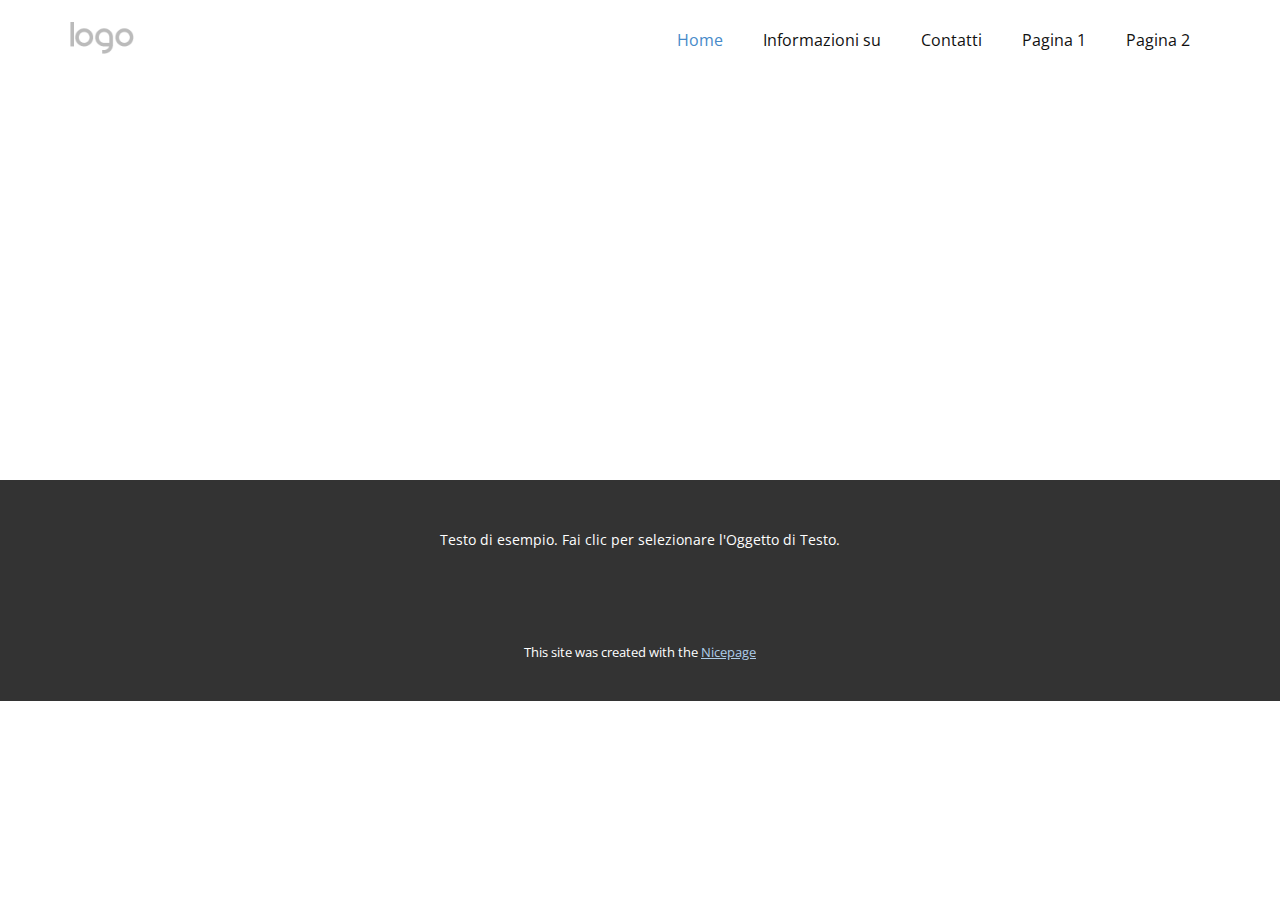
==== index.html @ a72266fc "Add files via upload" ====
<!DOCTYPE html>
<html style="font-size: 16px;" lang="it"><head>
    <meta name="viewport" content="width=device-width, initial-scale=1.0">
    <meta charset="utf-8">
    <meta name="keywords" content="">
    <meta name="description" content="">
    <title>Home</title>
    <link rel="stylesheet" href="nicepage.css" media="screen">
<link rel="stylesheet" href="index.css" media="screen">
    <script class="u-script" type="text/javascript" src="jquery.js" defer=""></script>
    <script class="u-script" type="text/javascript" src="nicepage.js" defer=""></script>
    <meta name="generator" content="Nicepage 7.2.3, nicepage.com">
    
    
    
    <link id="u-theme-google-font" rel="stylesheet" href="https://fonts.googleapis.com/css?family=Roboto:100,100i,300,300i,400,400i,500,500i,700,700i,900,900i|Open+Sans:300,300i,400,400i,500,500i,600,600i,700,700i,800,800i">
    <script type="application/ld+json">{
		"@context": "http://schema.org",
		"@type": "Organization",
		"name": "",
		"logo": "images/default-logo.png"
}</script>
    <meta name="theme-color" content="#478ac9">
    <meta property="og:title" content="Home">
    <meta property="og:type" content="website">
  <meta data-intl-tel-input-cdn-path="intlTelInput/"></head>
  <body data-home-page="Home.html" data-home-page-title="Home" data-path-to-root="./" data-include-products="false" class="u-body u-xl-mode" data-lang="it"><header class="u-clearfix u-header u-header" id="sec-5bb7"><div class="u-clearfix u-sheet u-valign-middle u-sheet-1">
        <a href="#" class="u-image u-logo u-image-1">
          <img src="images/default-logo.png" class="u-logo-image u-logo-image-1">
        </a>
        <nav class="u-menu u-menu-one-level u-offcanvas u-menu-1">
          <div class="menu-collapse" style="font-size: 1rem; letter-spacing: 0px;">
            <a class="u-button-style u-custom-left-right-menu-spacing u-custom-padding-bottom u-custom-top-bottom-menu-spacing u-hamburger-link u-nav-link u-text-active-palette-1-base u-text-hover-palette-2-base" href="#">
              <svg class="u-svg-link" viewBox="0 0 24 24"><use xlink:href="#menu-hamburger"></use></svg>
              <svg class="u-svg-content" version="1.1" id="menu-hamburger" viewBox="0 0 16 16" x="0px" y="0px" xmlns:xlink="http://www.w3.org/1999/xlink" xmlns="http://www.w3.org/2000/svg"><g><rect y="1" width="16" height="2"></rect><rect y="7" width="16" height="2"></rect><rect y="13" width="16" height="2"></rect>
</g></svg>
            </a>
          </div>
          <div class="u-nav-container">
            <ul class="u-nav u-unstyled u-nav-1"><li class="u-nav-item"><a class="u-button-style u-nav-link u-text-active-palette-1-base u-text-hover-palette-2-base" href="./" style="padding: 10px 20px;">Home</a>
</li><li class="u-nav-item"><a class="u-button-style u-nav-link u-text-active-palette-1-base u-text-hover-palette-2-base" href="Informazioni-su.html" style="padding: 10px 20px;">Informazioni su</a>
</li><li class="u-nav-item"><a class="u-button-style u-nav-link u-text-active-palette-1-base u-text-hover-palette-2-base" href="Contatti.html" style="padding: 10px 20px;">Contatti</a>
</li><li class="u-nav-item"><a class="u-button-style u-nav-link u-text-active-palette-1-base u-text-hover-palette-2-base" href="Pagina-1.html" style="padding: 10px 20px;">Pagina 1</a>
</li><li class="u-nav-item"><a class="u-button-style u-nav-link u-text-active-palette-1-base u-text-hover-palette-2-base" href="Pagina-2.html" style="padding: 10px 20px;">Pagina 2</a>
</li></ul>
          </div>
          <div class="u-nav-container-collapse">
            <div class="u-black u-container-style u-inner-container-layout u-opacity u-opacity-95 u-sidenav">
              <div class="u-inner-container-layout u-sidenav-overflow">
                <div class="u-menu-close"></div>
                <ul class="u-align-center u-nav u-popupmenu-items u-unstyled u-nav-2"><li class="u-nav-item"><a class="u-button-style u-nav-link" href="./">Home</a>
</li><li class="u-nav-item"><a class="u-button-style u-nav-link" href="Informazioni-su.html">Informazioni su</a>
</li><li class="u-nav-item"><a class="u-button-style u-nav-link" href="Contatti.html">Contatti</a>
</li><li class="u-nav-item"><a class="u-button-style u-nav-link" href="Pagina-1.html">Pagina 1</a>
</li><li class="u-nav-item"><a class="u-button-style u-nav-link" href="Pagina-2.html">Pagina 2</a>
</li></ul>
              </div>
            </div>
            <div class="u-black u-menu-overlay u-opacity u-opacity-70"></div>
          </div>
        </nav>
      </div></header>
    <section class="u-clearfix u-section-1" id="sec-253f">
      <div class="u-clearfix u-sheet u-sheet-1"></div>
    </section>
    
    
    
    <footer class="u-align-center u-clearfix u-container-align-center u-footer u-grey-80 u-footer" id="sec-b77b"><div class="u-clearfix u-sheet u-sheet-1">
        <p class="u-small-text u-text u-text-variant u-text-1">Testo di esempio. Fai clic per selezionare l'Oggetto di Testo.</p>
      </div></footer>
    <section class="u-backlink u-clearfix u-grey-80">
      <p class="u-text">
        <span>This site was created with the </span>
        <a class="u-link" href="https://nicepage.com/" target="_blank" rel="nofollow">
          <span>Nicepage</span>
        </a>
      </p>
    </section>
  
</body></html>
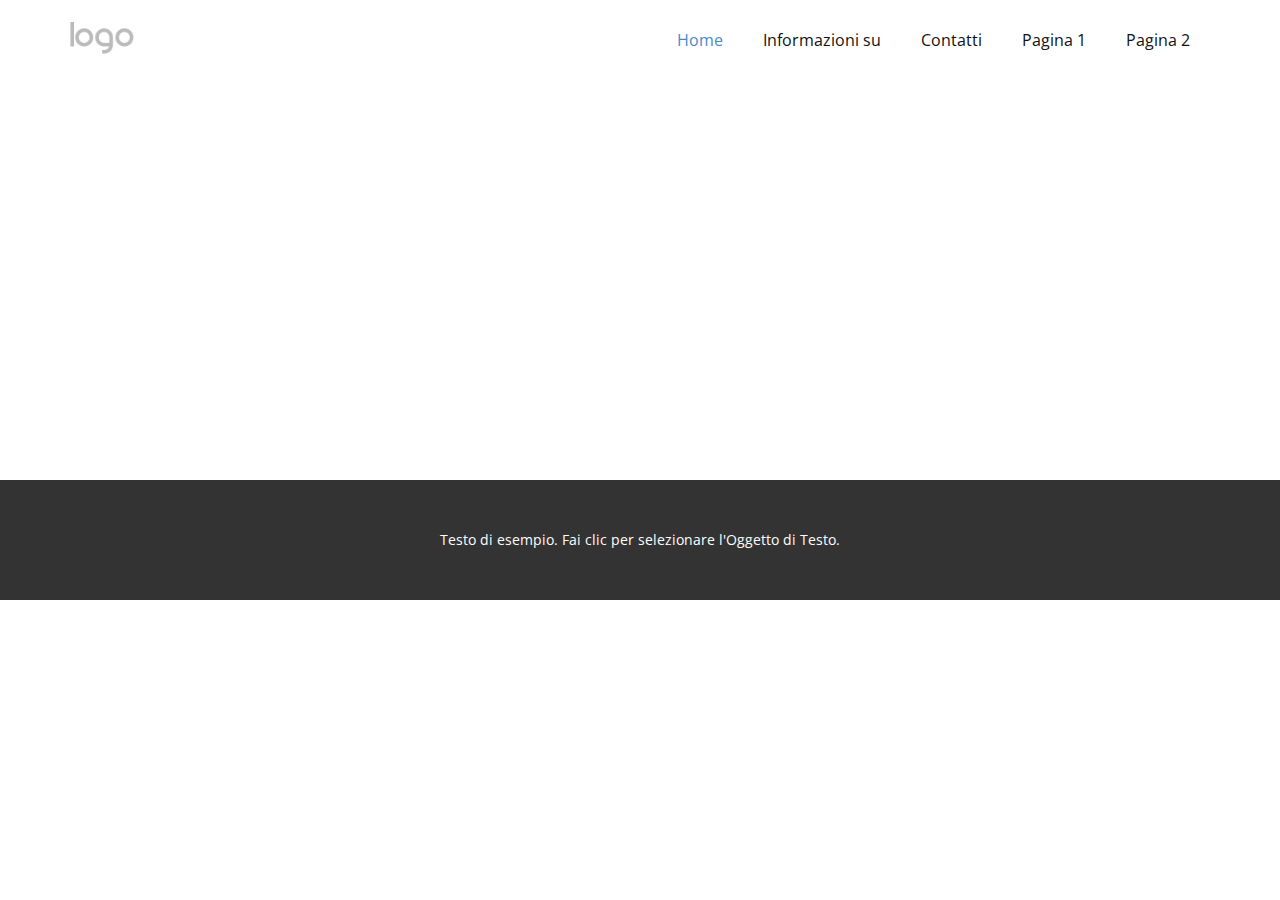
==== commit b6aeb416: "Update index.html" ====
--- a/index.html
+++ b/index.html
@@ -69,13 +69,6 @@
     <footer class="u-align-center u-clearfix u-container-align-center u-footer u-grey-80 u-footer" id="sec-b77b"><div class="u-clearfix u-sheet u-sheet-1">
         <p class="u-small-text u-text u-text-variant u-text-1">Testo di esempio. Fai clic per selezionare l'Oggetto di Testo.</p>
       </div></footer>
-    <section class="u-backlink u-clearfix u-grey-80">
-      <p class="u-text">
-        <span>This site was created with the </span>
-        <a class="u-link" href="https://nicepage.com/" target="_blank" rel="nofollow">
-          <span>Nicepage</span>
-        </a>
-      </p>
-    </section>
+    
   
-</body></html>+</body></html>
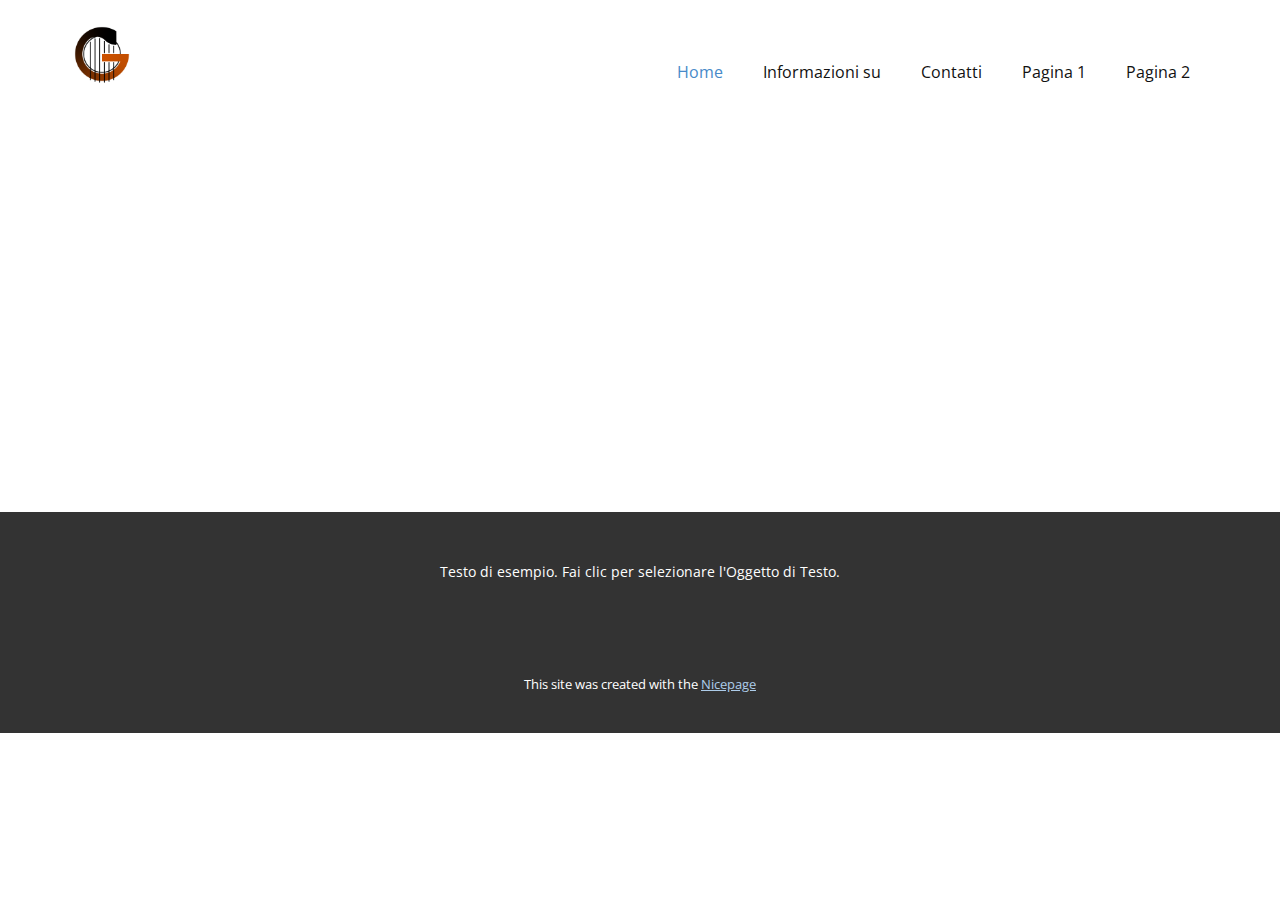
==== commit d2006a49: "Add files via upload" ====
--- a/index.html
+++ b/index.html
@@ -18,15 +18,15 @@
 		"@context": "http://schema.org",
 		"@type": "Organization",
 		"name": "",
-		"logo": "images/default-logo.png"
+		"logo": "images/Logo-2.0-tondo.png"
 }</script>
     <meta name="theme-color" content="#478ac9">
     <meta property="og:title" content="Home">
     <meta property="og:type" content="website">
   <meta data-intl-tel-input-cdn-path="intlTelInput/"></head>
   <body data-home-page="Home.html" data-home-page-title="Home" data-path-to-root="./" data-include-products="false" class="u-body u-xl-mode" data-lang="it"><header class="u-clearfix u-header u-header" id="sec-5bb7"><div class="u-clearfix u-sheet u-valign-middle u-sheet-1">
-        <a href="#" class="u-image u-logo u-image-1">
-          <img src="images/default-logo.png" class="u-logo-image u-logo-image-1">
+        <a href="#" class="u-image u-logo u-image-1" data-image-width="1500" data-image-height="1500">
+          <img src="images/Logo-2.0-tondo.png" class="u-logo-image u-logo-image-1">
         </a>
         <nav class="u-menu u-menu-one-level u-offcanvas u-menu-1">
           <div class="menu-collapse" style="font-size: 1rem; letter-spacing: 0px;">
@@ -69,6 +69,13 @@
     <footer class="u-align-center u-clearfix u-container-align-center u-footer u-grey-80 u-footer" id="sec-b77b"><div class="u-clearfix u-sheet u-sheet-1">
         <p class="u-small-text u-text u-text-variant u-text-1">Testo di esempio. Fai clic per selezionare l'Oggetto di Testo.</p>
       </div></footer>
-    
+    <section class="u-backlink u-clearfix u-grey-80">
+      <p class="u-text">
+        <span>This site was created with the </span>
+        <a class="u-link" href="https://nicepage.com/" target="_blank" rel="nofollow">
+          <span>Nicepage</span>
+        </a>
+      </p>
+    </section>
   
-</body></html>
+</body></html>--- a/nicepage.css
+++ b/nicepage.css
@@ -44250,7 +44250,7 @@
 
 .u-header .u-image-1 {
   width: 64px;
-  height: 32px;
+  height: 64px;
   margin: 22px auto 0 0;
 }
 
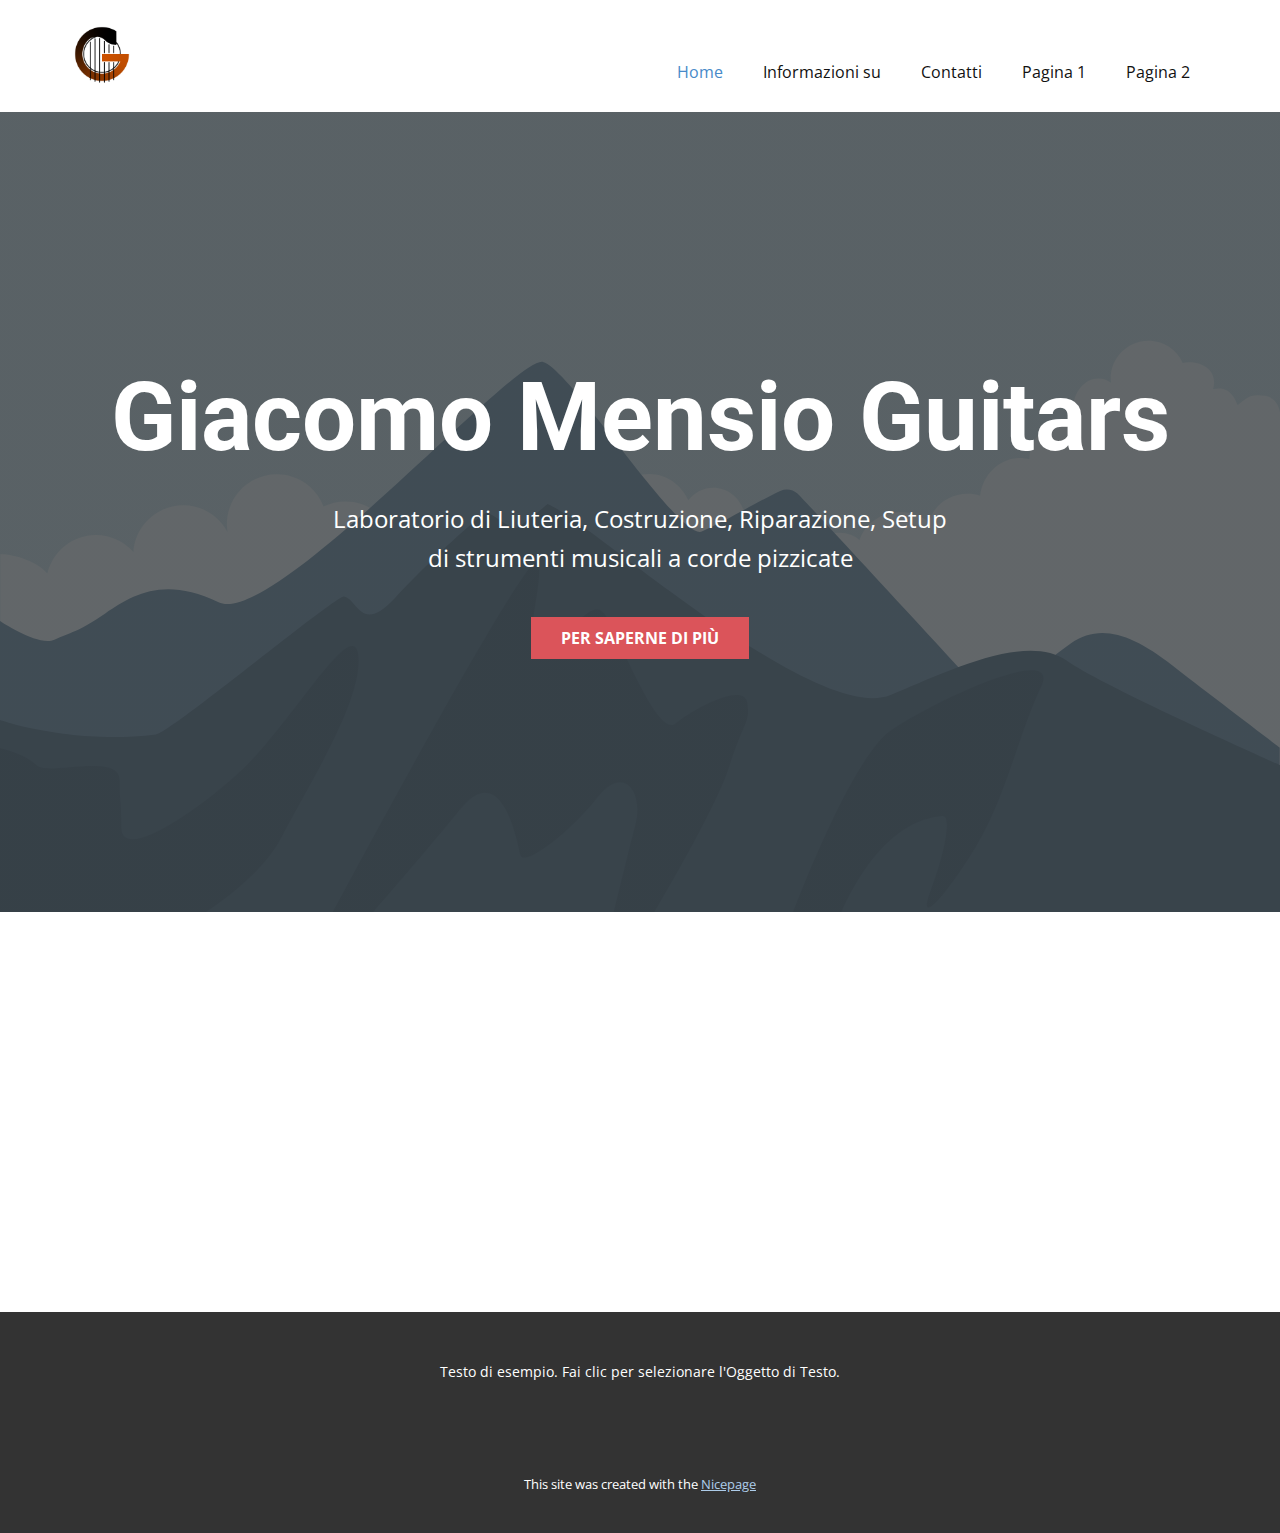
==== commit 6389aadb: "Add files via upload" ====
--- a/index.html
+++ b/index.html
@@ -2,7 +2,7 @@
 <html style="font-size: 16px;" lang="it"><head>
     <meta name="viewport" content="width=device-width, initial-scale=1.0">
     <meta charset="utf-8">
-    <meta name="keywords" content="">
+    <meta name="keywords" content="Giacomo Mensio Guitars">
     <meta name="description" content="">
     <title>Home</title>
     <link rel="stylesheet" href="nicepage.css" media="screen">
@@ -10,6 +10,7 @@
     <script class="u-script" type="text/javascript" src="jquery.js" defer=""></script>
     <script class="u-script" type="text/javascript" src="nicepage.js" defer=""></script>
     <meta name="generator" content="Nicepage 7.2.3, nicepage.com">
+    
     
     
     
@@ -60,7 +61,15 @@
           </div>
         </nav>
       </div></header>
-    <section class="u-clearfix u-section-1" id="sec-253f">
+    <section class="u-align-center u-clearfix u-container-align-center u-image u-shading u-section-1" id="sec-a67f">
+      <div class="u-clearfix u-sheet u-valign-middle u-sheet-1">
+        <h1 class="u-align-center u-text u-text-default u-title u-text-1">Giacomo Mensio Guitars</h1>
+        <p class="u-align-center u-large-text u-text u-text-default u-text-variant u-text-2">Laboratorio di Liuteria, Costruzione, Riparazione, Setup<br>di strumenti musicali a corde pizzicate
+        </p>
+        <a href="#" class="u-align-center u-btn u-button-style u-palette-2-base u-btn-1">Per saperne di più</a>
+      </div>
+    </section>
+    <section class="u-clearfix u-section-2" id="sec-253f">
       <div class="u-clearfix u-sheet u-sheet-1"></div>
     </section>
     
--- a/index.css
+++ b/index.css
@@ -1,3 +1,63 @@
+ .u-section-1 {
+  background-image: linear-gradient(0deg, rgba(0, 0, 0, 0.55), rgba(0, 0, 0, 0.55)), url('[data-uri]');
+  background-position: 50% 50%;
+}
+
 .u-section-1 .u-sheet-1 {
+  min-height: 800px;
+}
+
+.u-section-1 .u-text-1 {
+  font-size: 6rem;
+  font-weight: 700;
+  margin: 60px auto 0;
+}
+
+.u-section-1 .u-text-2 {
+  margin: 30px auto 0;
+}
+
+.u-section-1 .u-btn-1 {
+  background-image: none;
+  text-transform: uppercase;
+  font-weight: 700;
+  margin: 40px auto 60px;
+}
+
+@media (max-width: 1199px) {
+  .u-section-1 .u-sheet-1 {
+    min-height: 660px;
+  }
+
+  .u-section-1 .u-text-1 {
+    font-size: 4.5rem;
+  }
+}
+
+@media (max-width: 991px) {
+  .u-section-1 .u-sheet-1 {
+    min-height: 506px;
+  }
+}
+
+@media (max-width: 767px) {
+  .u-section-1 .u-sheet-1 {
+    min-height: 380px;
+  }
+
+  .u-section-1 .u-text-1 {
+    font-size: 3.75rem;
+  }
+}
+
+@media (max-width: 575px) {
+  .u-section-1 .u-sheet-1 {
+    min-height: 239px;
+  }
+
+  .u-section-1 .u-text-1 {
+    font-size: 3rem;
+  }
+}.u-section-2 .u-sheet-1 {
   min-height: 400px;
 }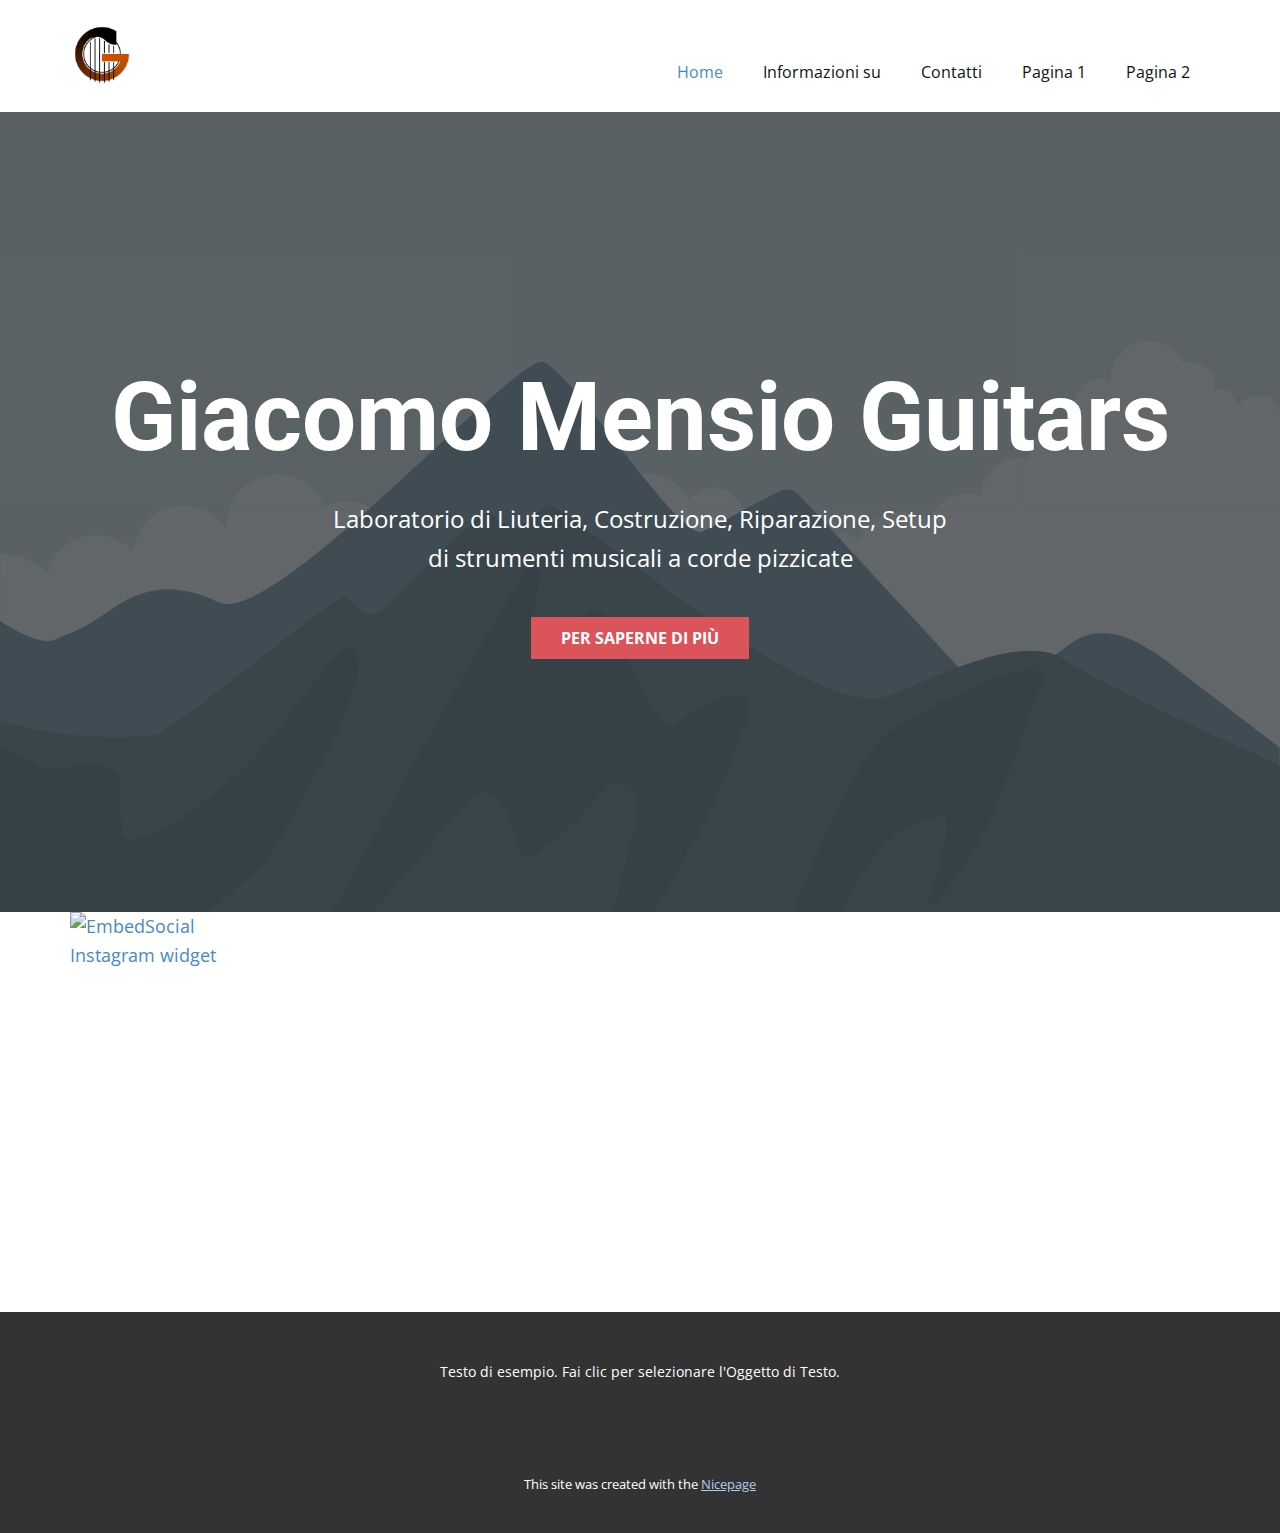
==== commit 5f0ebd5e: "Add files via upload" ====
--- a/index.html
+++ b/index.html
@@ -70,7 +70,16 @@
       </div>
     </section>
     <section class="u-clearfix u-section-2" id="sec-253f">
-      <div class="u-clearfix u-sheet u-sheet-1"></div>
+      <div class="u-clearfix u-sheet u-sheet-1">
+        <div class="u-clearfix u-custom-html u-expanded-width u-custom-html-1">
+          <div class="embedsocial-hashtag" data-ref="65981607cd1b8c8795c14f37ed66c16d0377c1c6">
+            <a class="es-widget-branding feed-powered-by-es feed-powered-by-es-feed-img" href="https://embedsocial.com/social-media-aggregator/" target="_blank" title="Instagram widget">
+              <img src="https://embedsocial.com/cdn/icon/embedsocial-logo.webp" alt="EmbedSocial">
+              <div class="es-widget-branding-text">Instagram widget</div>
+            </a>
+          </div>
+        </div>
+      </div>
     </section>
     
     
--- a/index.css
+++ b/index.css
@@ -60,4 +60,8 @@
   }
 }.u-section-2 .u-sheet-1 {
   min-height: 400px;
+}
+
+.u-section-2 .u-custom-html-1 {
+  margin-bottom: 60px;
 }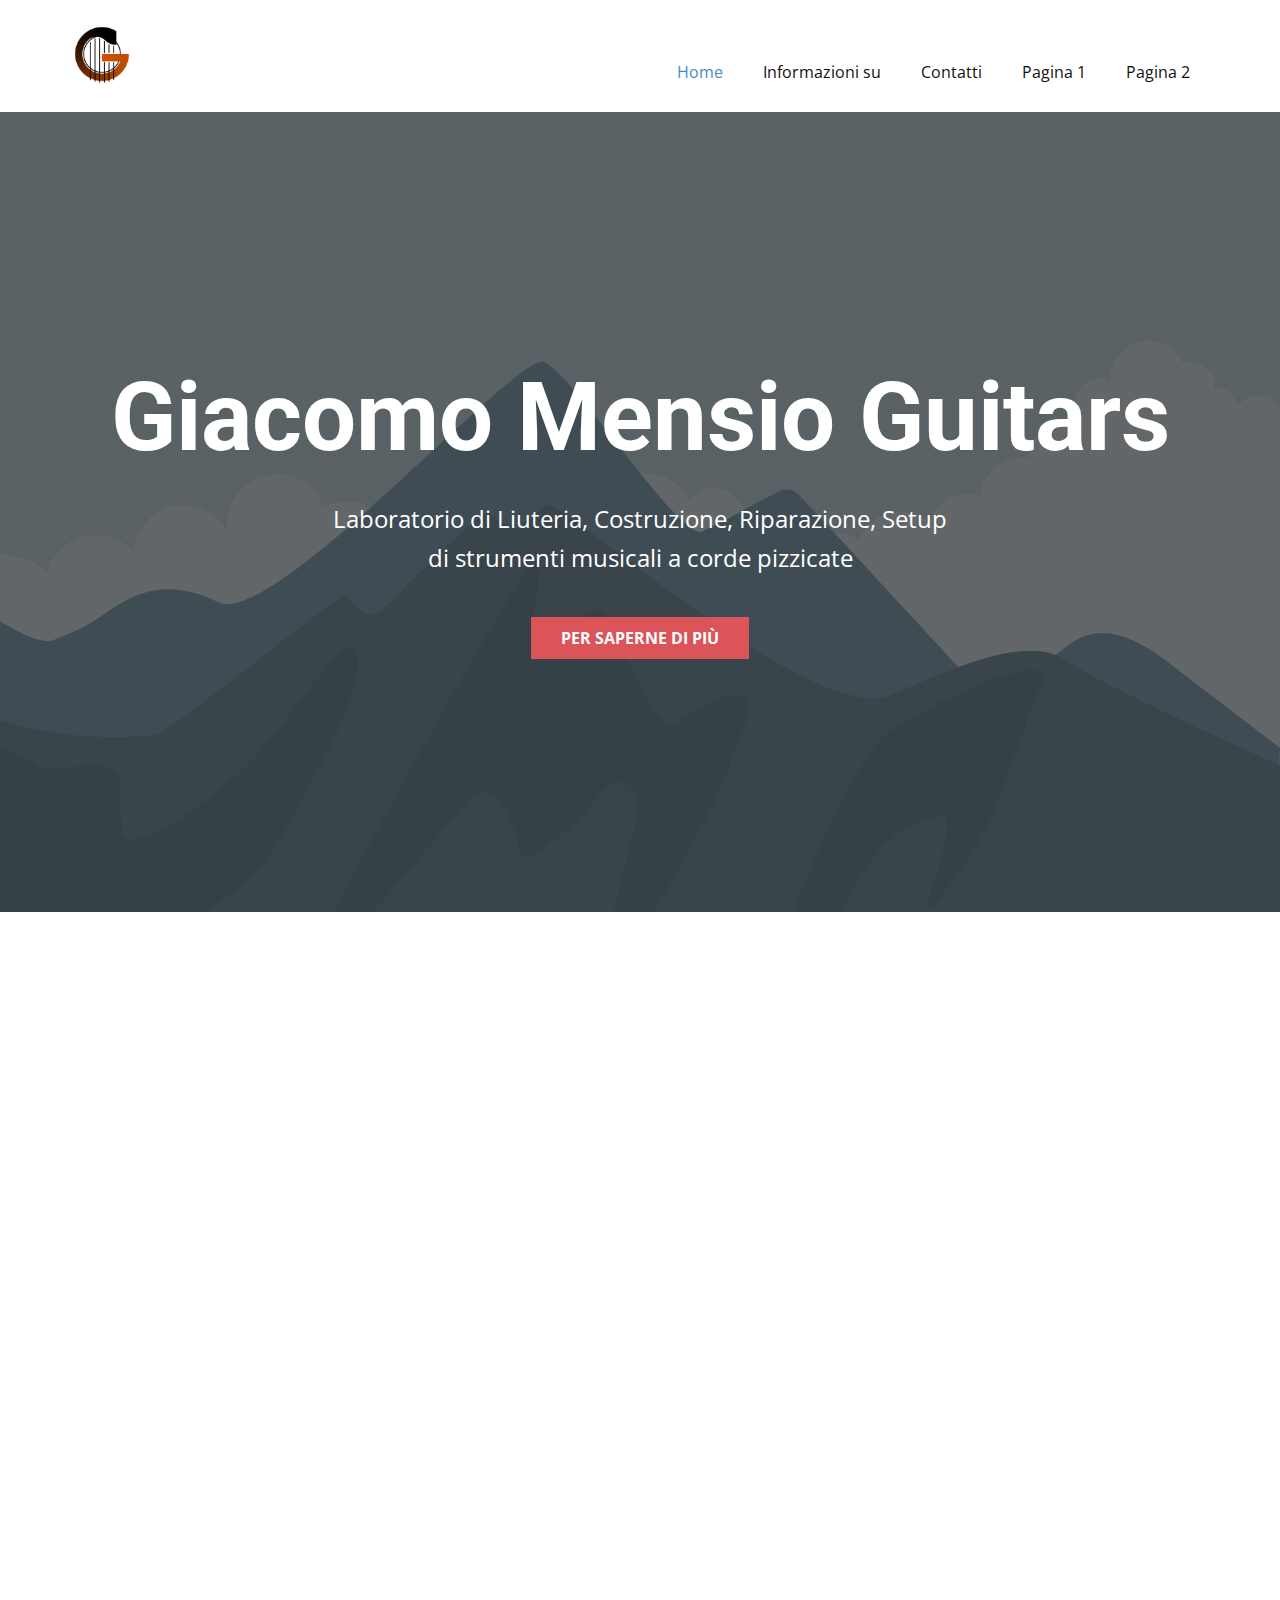
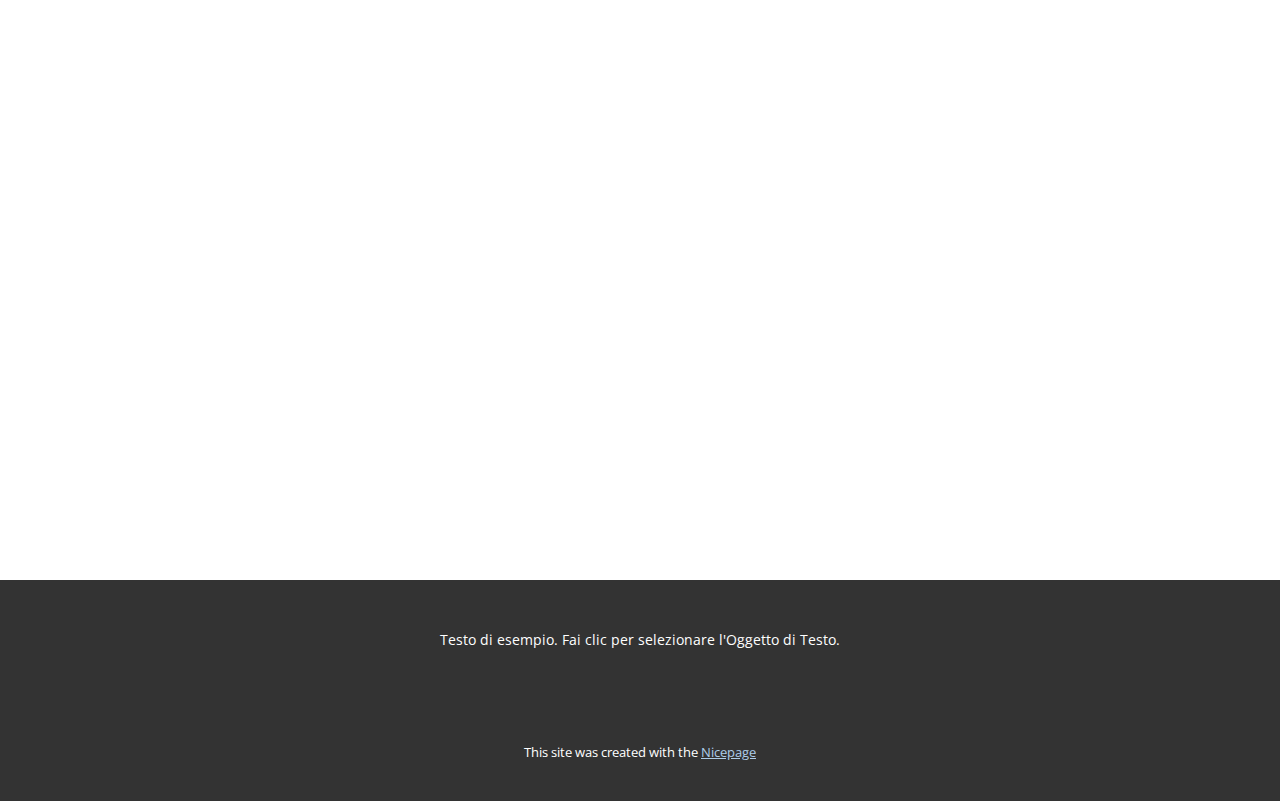
==== commit b3cefb3f: "Add files via upload" ====
--- a/index.html
+++ b/index.html
@@ -70,14 +70,9 @@
       </div>
     </section>
     <section class="u-clearfix u-section-2" id="sec-253f">
-      <div class="u-clearfix u-sheet u-sheet-1">
+      <div class="u-clearfix u-sheet u-valign-top u-sheet-1">
         <div class="u-clearfix u-custom-html u-expanded-width u-custom-html-1">
-          <div class="embedsocial-hashtag" data-ref="65981607cd1b8c8795c14f37ed66c16d0377c1c6">
-            <a class="es-widget-branding feed-powered-by-es feed-powered-by-es-feed-img" href="https://embedsocial.com/social-media-aggregator/" target="_blank" title="Instagram widget">
-              <img src="https://embedsocial.com/cdn/icon/embedsocial-logo.webp" alt="EmbedSocial">
-              <div class="es-widget-branding-text">Instagram widget</div>
-            </a>
-          </div>
+          <iframe src="https://embedsocial.com/api/pro_hashtag/65981607cd1b8c8795c14f37ed66c16d0377c1c6" width="900px" height="1200px" frameborder="0" marginheight="0" marginwidth="0"></iframe>
         </div>
       </div>
     </section>
--- a/index.css
+++ b/index.css
@@ -59,9 +59,12 @@
     font-size: 3rem;
   }
 }.u-section-2 .u-sheet-1 {
-  min-height: 400px;
+  min-height: 1268px;
 }
 
 .u-section-2 .u-custom-html-1 {
   margin-bottom: 60px;
+  height: auto;
+  min-height: 1208px;
+  margin-top: 0;
 }